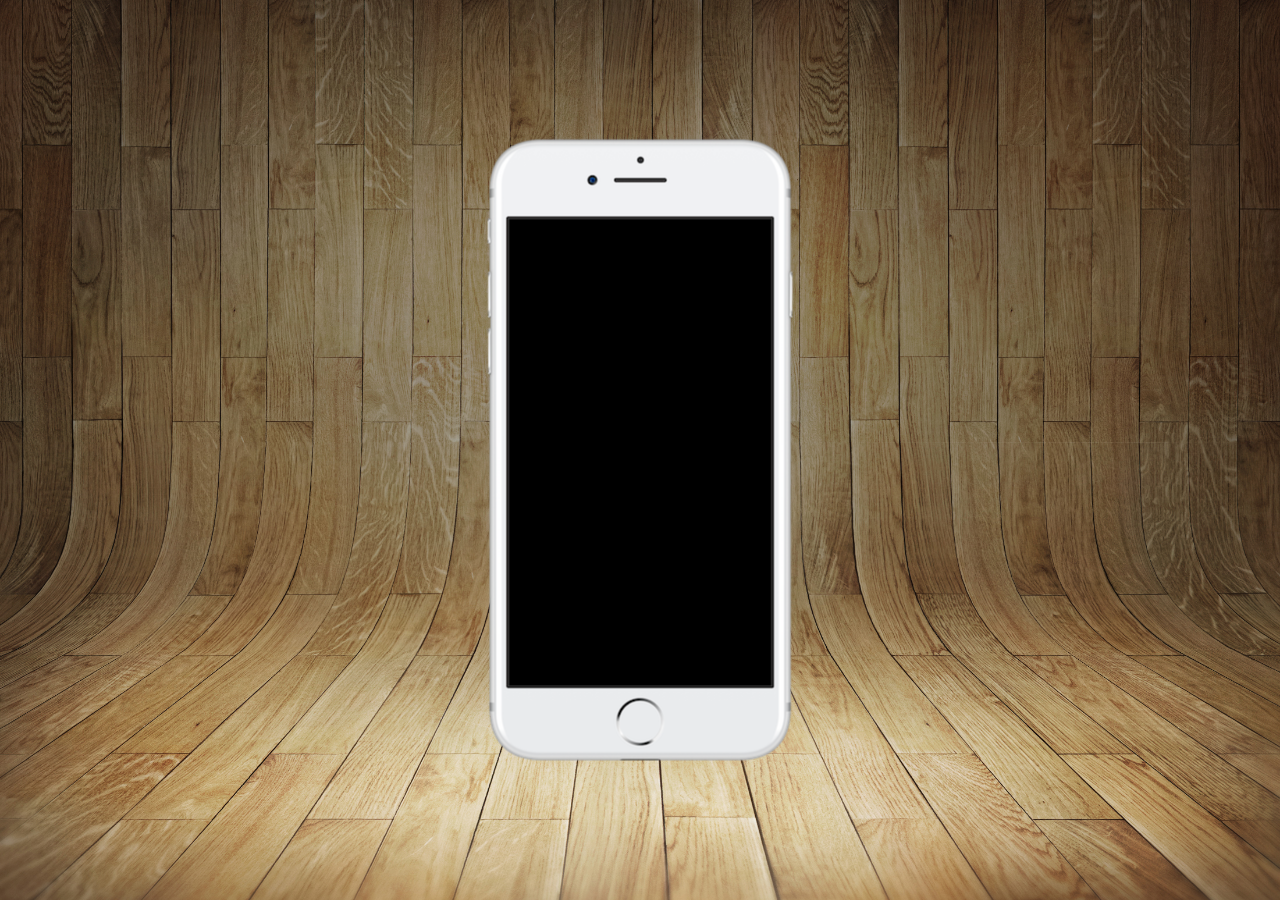
==== index.html @ 3eec29f0 "up" ====
<!DOCTYPE html>
<html lang="pt-br">
<head>
    <meta charset="UTF-8">
    <meta http-equiv="X-UA-Compatible" content="IE=edge">
    <meta name="viewport" content="width=device-width, initial-scale=1.0">
    <title>Projeto Redes Sociais</title>
    <link rel="shortcut icon" href="favicon.ico" type="image/x-icon">
    <link rel="stylesheet" href="estilos/style.css">
</head>
<body>
    <section id="telefone">

    </section>
    <section id="">

    </section>
</body>
</html>
---- estilos/style.css ----
@charset "UTF-8";

*{
    margin: 0px;
    padding: 0px;
    font-family: Arial, Helvetica, sans-serif;
}

html, body{
    height: 100vh;
    width: 100vw;
    background-color: black;
}

body{
    background: url('../imagens/fundo-madeira.jpg') no-repeat top center;
    background-size: cover;
    background-attachment: fixed;
}

main{
    position: relative;
    height: 100vh;
    background-color: green;
}

section#telefone{
    position: absolute;
    top: 50%;
    left: 50%;
    transform: translate(-50%, -50%);
    height: 627px;
    width: 311px;
    background-color: blue;
    background: url('../imagens/frame-iphone.png') no-repeat;
}
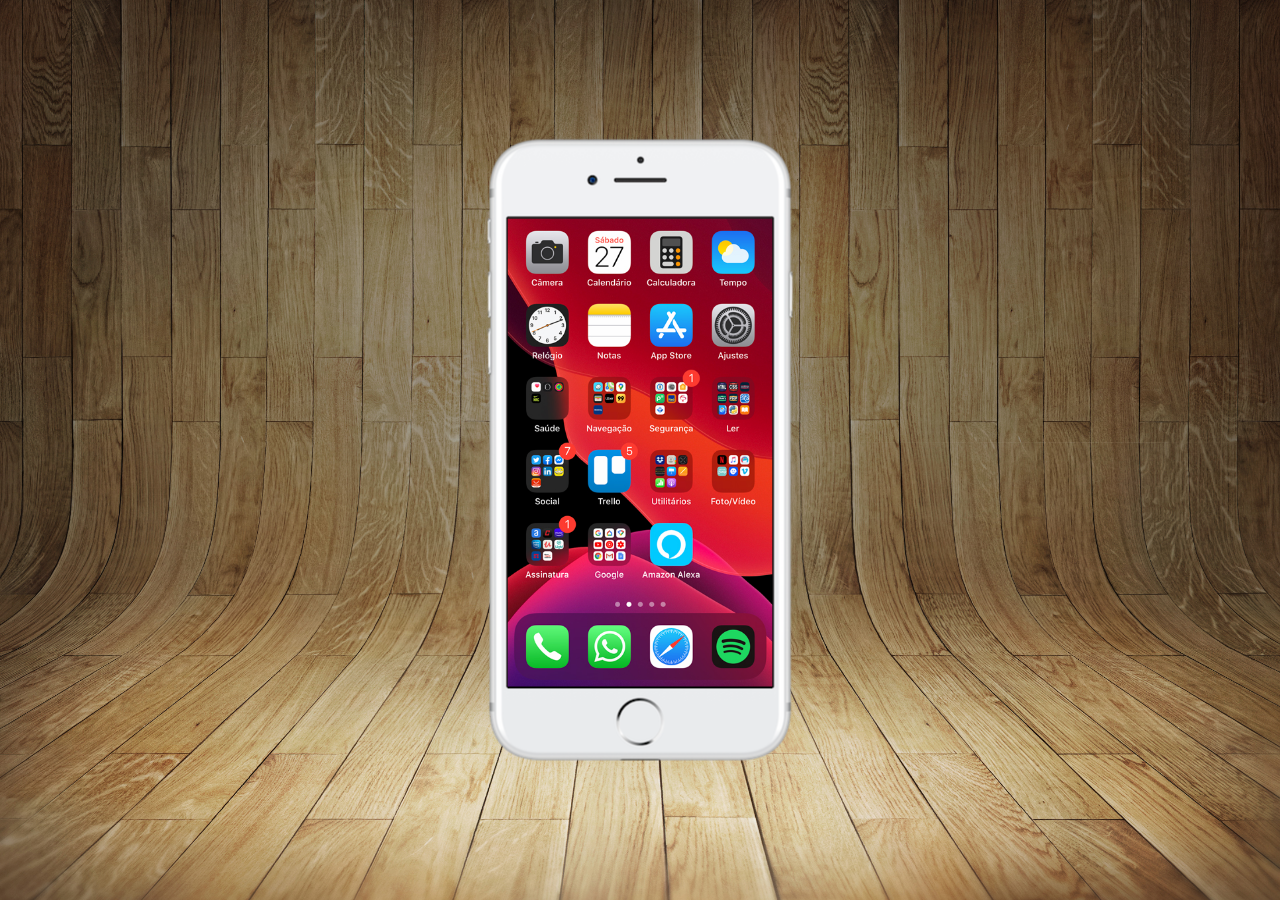
==== commit e3d7b1c8: "up" ====
--- a/index.html
+++ b/index.html
@@ -10,9 +10,12 @@
 </head>
 <body>
     <section id="telefone">
+        <iframe src="home.html" frameborder="0" name="tela" id="tela">
 
+        </iframe>
     </section>
-    <section id="">
+
+    <section id="redes-sociais">
 
     </section>
 </body>
--- a/estilos/style.css
+++ b/estilos/style.css
@@ -33,4 +33,12 @@
     width: 311px;
     background-color: blue;
     background: url('../imagens/frame-iphone.png') no-repeat;
+}
+
+iframe#tela{
+    position: relative;
+    top: 81.5px;
+    left: 23px;
+    height: 469.5px;
+    width: 265.19px;
 }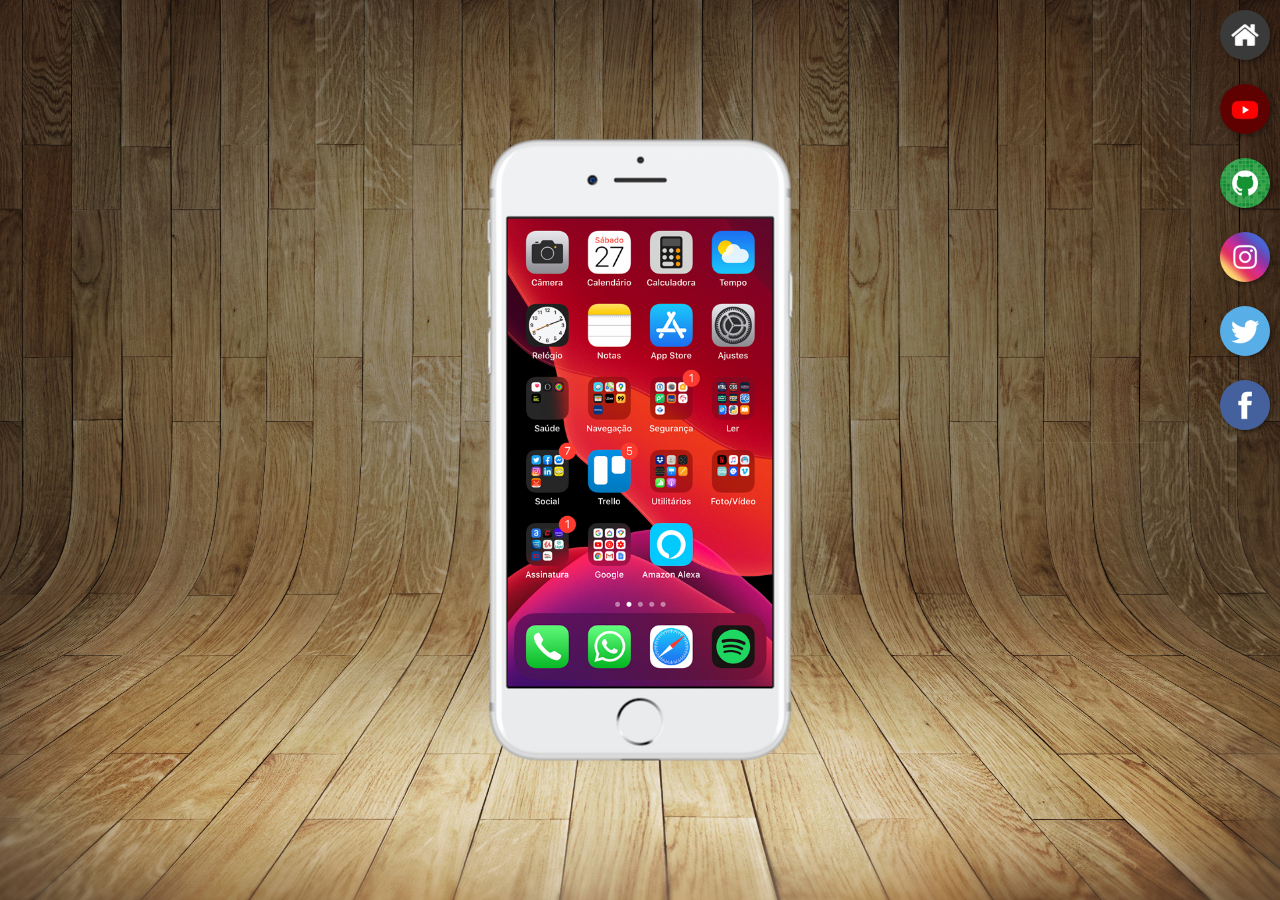
==== commit c30a1e64: "up projeto" ====
--- a/index.html
+++ b/index.html
@@ -10,12 +10,23 @@
 </head>
 <body>
     <section id="telefone">
-        <iframe src="home.html" frameborder="0" name="tela" id="tela">
-
+        <iframe src="paginas/home.html" frameborder="0" name="tela" id="tela">
+            Seu navagador não é compatível!
         </iframe>
     </section>
 
     <section id="redes-sociais">
+        <a href="paginas/home.html" target="tela"><img src="imagens/logo-home.jpg" alt="Home"></a><br>
+
+        <a href="paginas/youtube.html" target="tela"><img src="imagens/logo-youtube.jpg" alt="youtube"></a><br>
+
+        <a href="paginas/github.html" target="tela"><img src="imagens/logo-github.jpg" alt="github"></a><br>
+
+        <a href="paginas/instagram.html" target="tela"><img src="imagens/logo-instagram.jpg" alt="instagram"></a><br>
+
+        <a href="paginas/twitter.html" target="tela"><img src="imagens/logo-twitter.jpg" alt="twitter"></a><br>
+
+        <a href="paginas/facebook.html" target="tela"><img src="imagens/logo-facebook.jpg" alt="facebook"></a><br>
 
     </section>
 </body>
--- a/estilos/style.css
+++ b/estilos/style.css
@@ -6,16 +6,13 @@
     font-family: Arial, Helvetica, sans-serif;
 }
 
-html, body{
-    height: 100vh;
-    width: 100vw;
-    background-color: black;
-}
+
 
 body{
     background: url('../imagens/fundo-madeira.jpg') no-repeat top center;
     background-size: cover;
     background-attachment: fixed;
+
 }
 
 main{
@@ -41,4 +38,23 @@
     left: 23px;
     height: 469.5px;
     width: 265.19px;
+}
+
+section#redes-sociais{
+    text-align: right;
+}
+
+section#redes-sociais img:hover{
+    border: 2px solid rgba(255, 255, 255, 0);
+    transform: translate(-3px, -3px );
+    box-shadow: 5px 5px 10px rgba(0, 0, 0, 0.568);
+    transition: transform .3s;
+}
+
+section#redes-sociais img{
+    width: 50px;
+    margin: 10px;
+    border-radius: 50%;
+    box-shadow: 2px 2px 5px rgba(0, 0, 0, 0.400);
+    box-sizing: border-box;
 }